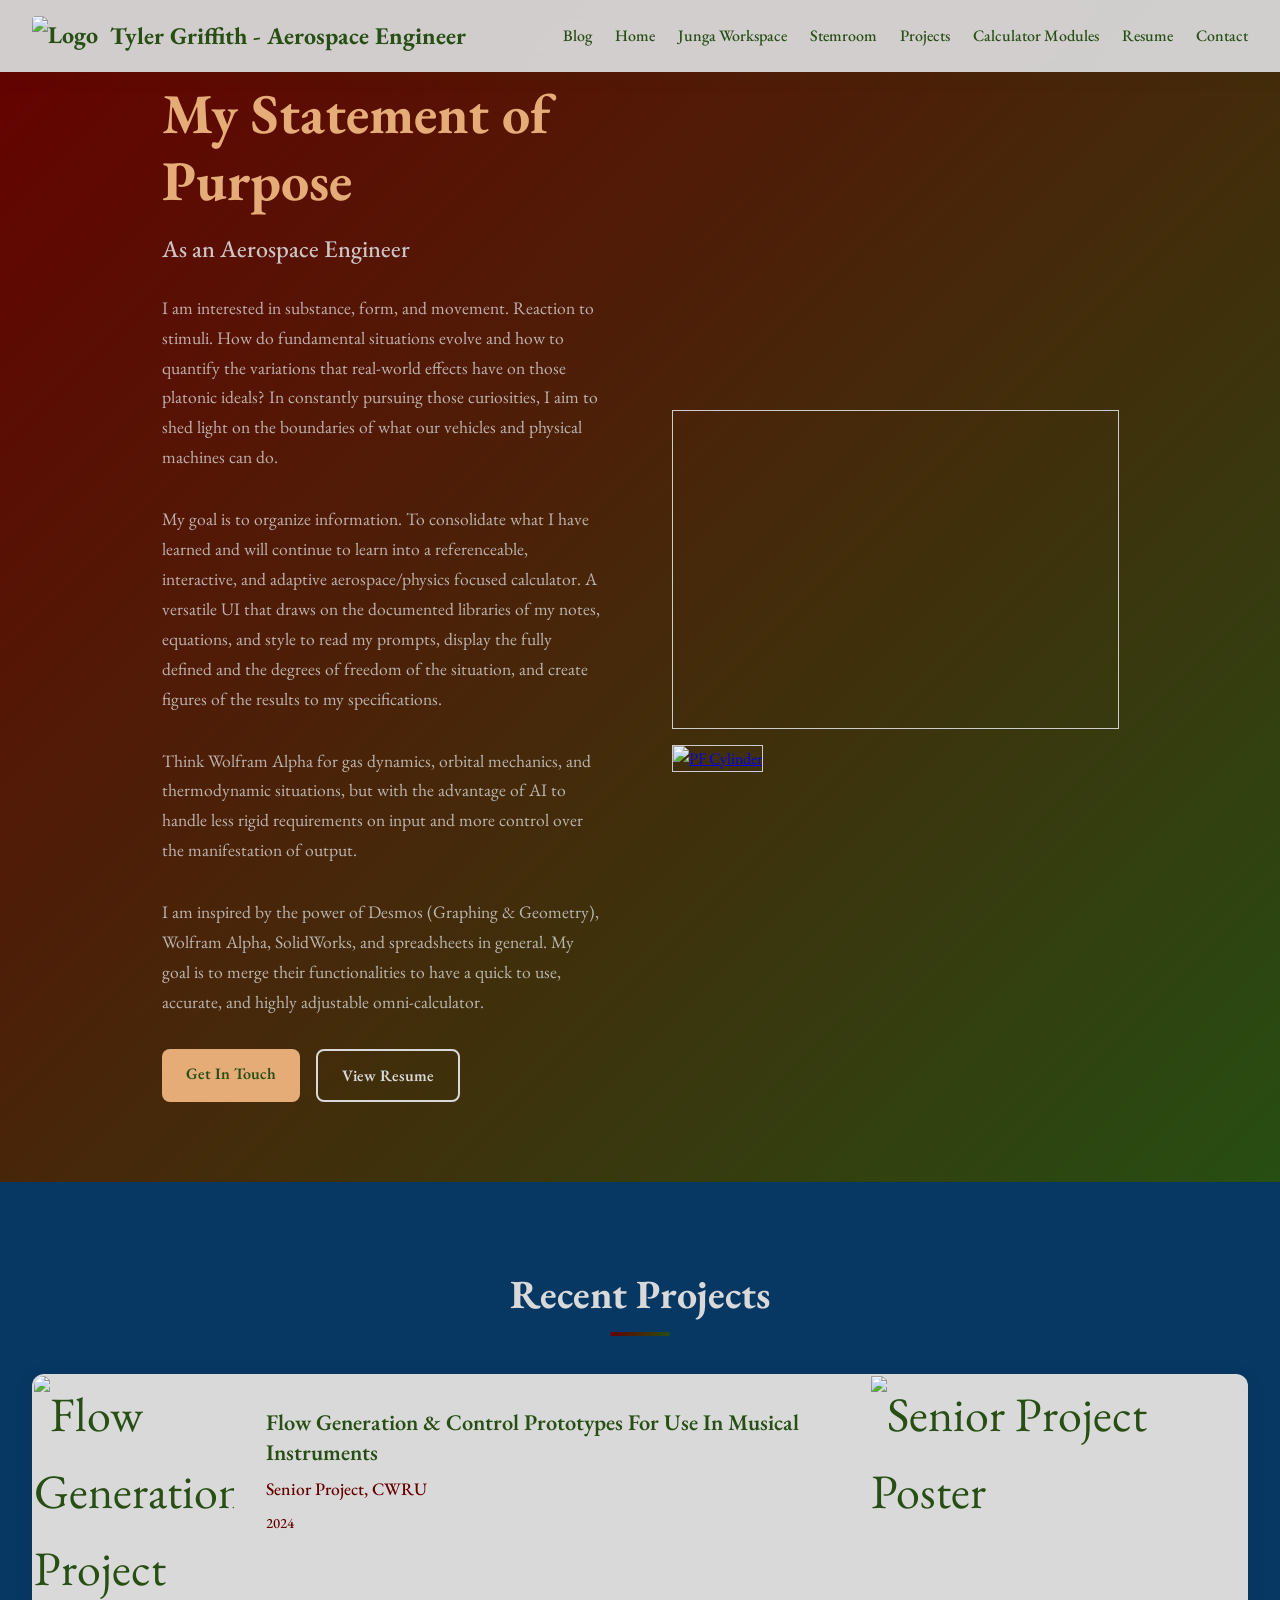
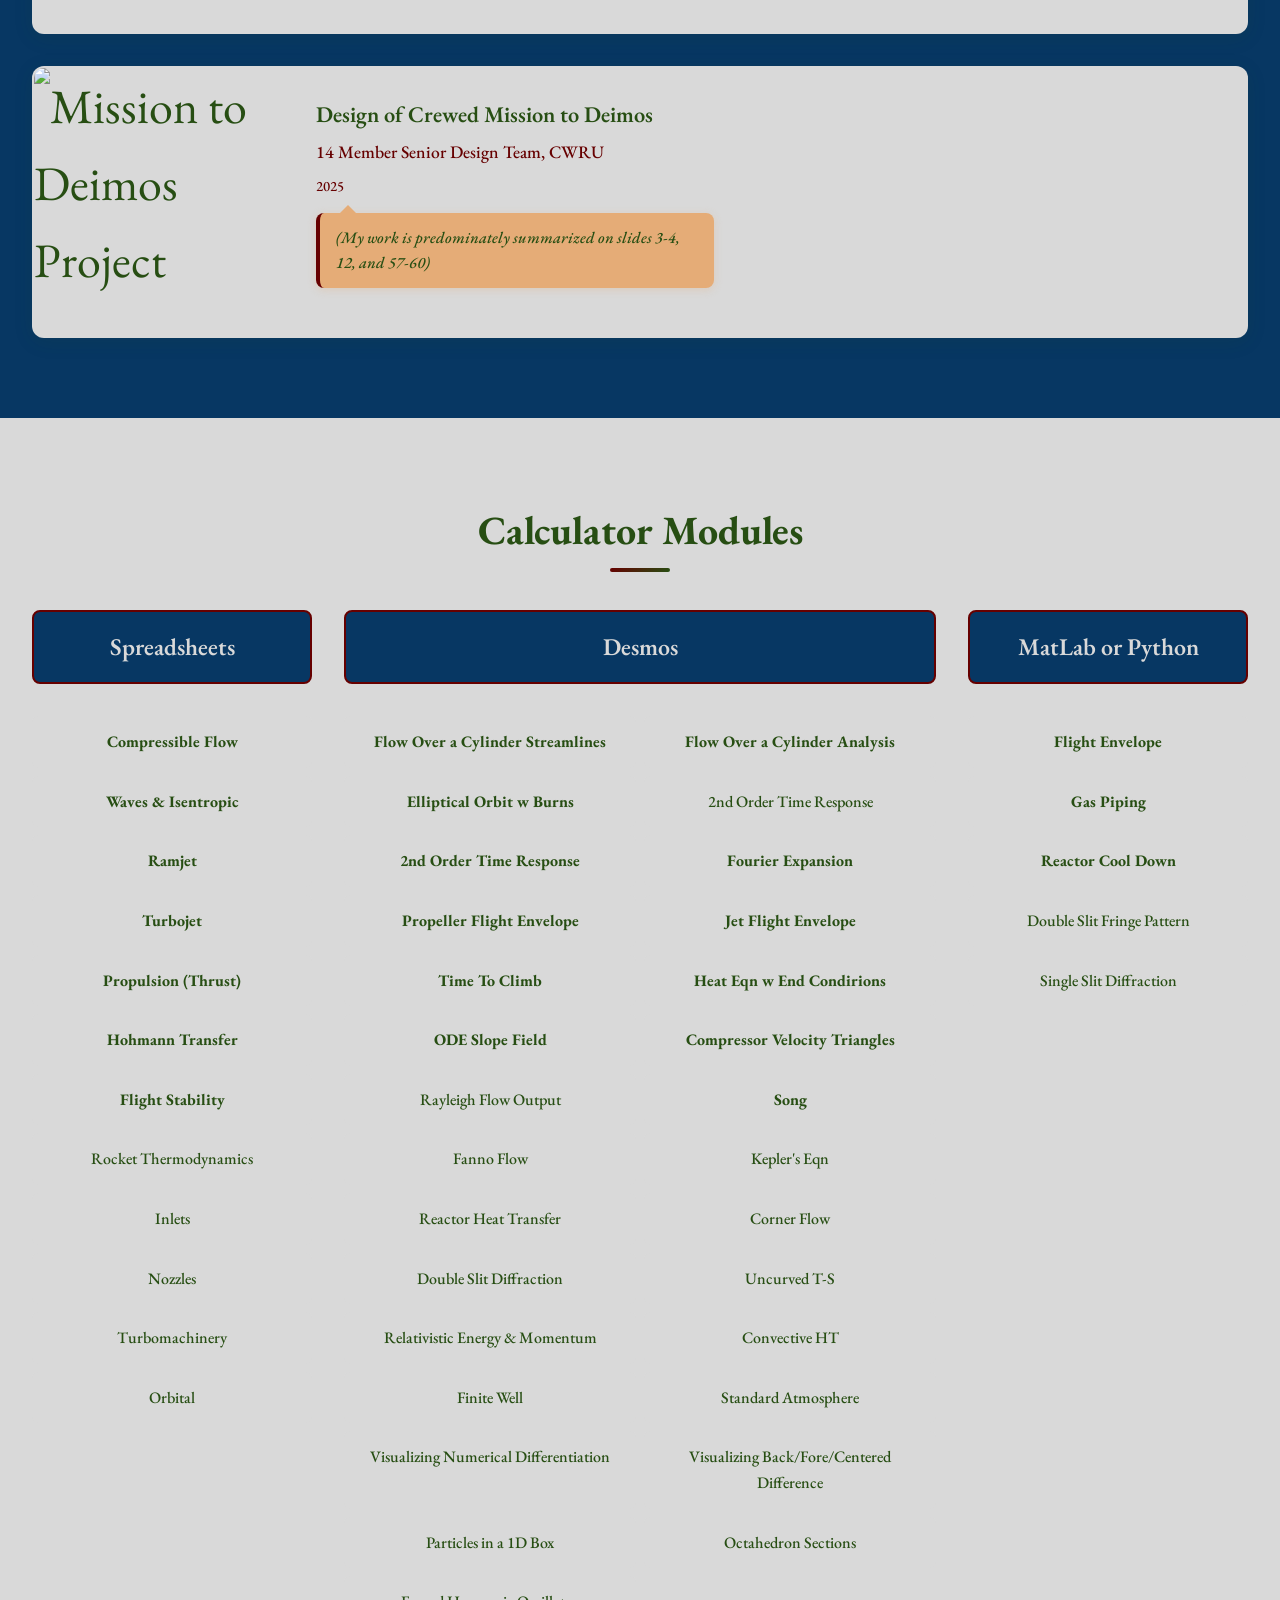
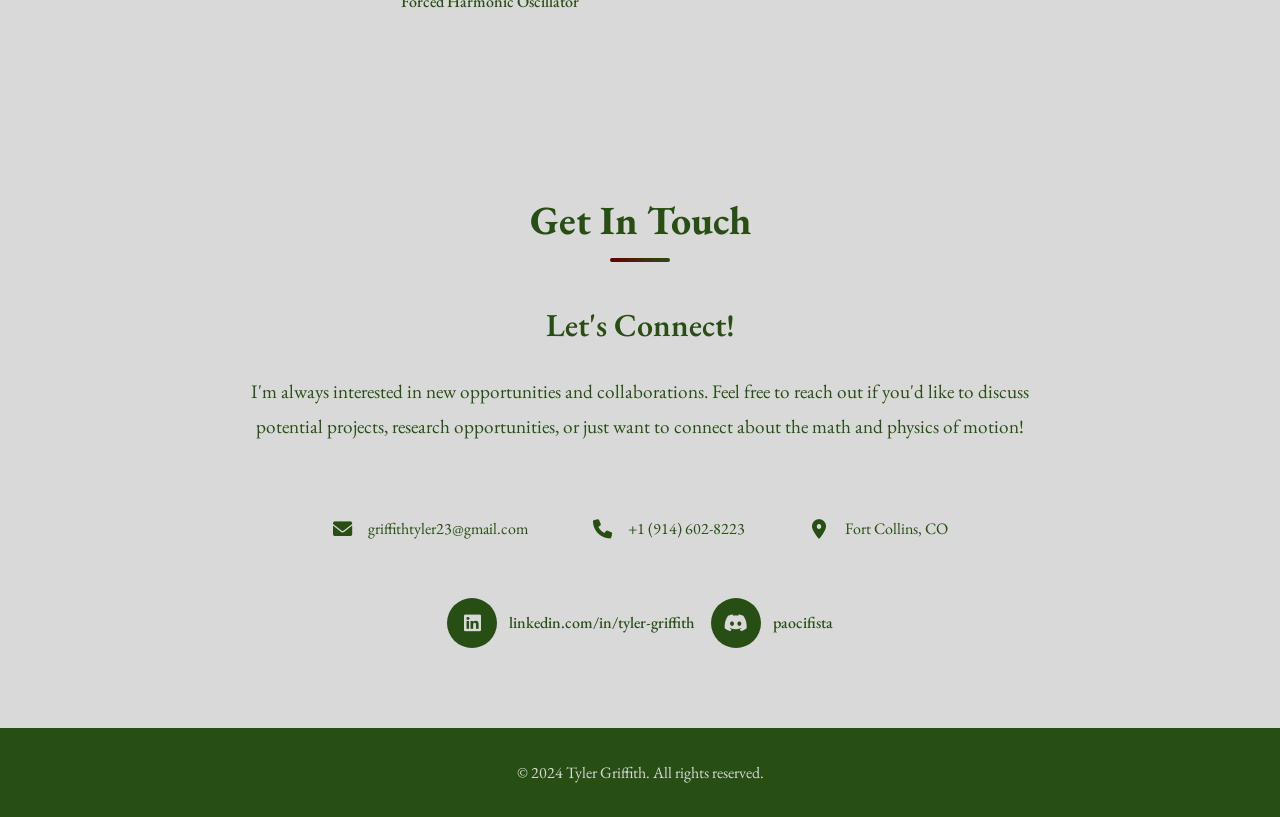
==== index.html @ 1fe7717b "Add Stemroom to portfolio navigation and publish its entry page" ====
<!DOCTYPE html>
<html lang="en">
<head>
    <meta charset="UTF-8">
    <meta name="viewport" content="width=device-width, initial-scale=1.0">
    <title>Tyler Griffith - Professional Portfolio</title>
    <link rel="stylesheet" href="styles.css">
    <link href="https://fonts.googleapis.com/css2?family=EB+Garamond:wght@300;400;500;600;700&display=swap" rel="stylesheet">
    <link rel="stylesheet" href="https://cdnjs.cloudflare.com/ajax/libs/font-awesome/6.0.0/css/all.min.css">
</head>
<body>
    <!-- Navigation -->
    <nav class="navbar">
        <div class="nav-container">
            <div class="nav-logo">
                <a href="#home">
                    <img src="Logo.png" alt="Logo" class="nav-logo-img">
                    <span class="nav-logo-text">Tyler Griffith - Aerospace Engineer</span>
                </a>
            </div>
            <ul class="nav-menu" id="site-menu">
                <li class="nav-item">
                    <a href="./blog/index.html" target="_blank" class="nav-link">Blog</a>
                </li>
                <li class="nav-item">
                    <a href="#home" class="nav-link">Home</a>
                </li>
                <li class="nav-item">
                    <a href="./JungaWorkspace/" target="_blank" class="nav-link">Junga Workspace</a>
                </li>
                <li class="nav-item">
                    <a href="./stemroom/" class="nav-link">Stemroom</a>
                </li>
                <li class="nav-item">
                    <a href="#experience" class="nav-link">Projects</a>
                </li>
                <li class="nav-item">
                    <a href="#modules" class="nav-link">Calculator Modules</a>
                </li>
                <li class="nav-item">
                    <a href="T_Griffith_Resume_CV_Fall_2025.pdf" target="_blank" class="nav-link">Resume</a>
                </li>
                <li class="nav-item">
                    <a href="#contact" class="nav-link">Contact</a>
                </li>
            </ul>
            <button class="hamburger" type="button" aria-label="Toggle navigation" aria-controls="site-menu" aria-expanded="false">
                <span class="bar"></span>
                <span class="bar"></span>
                <span class="bar"></span>
            </button>
        </div>
    </nav>

    <!-- Hero Section -->
    <section id="home" class="hero">
        <div class="hero-container">
            <div class="hero-content">
                <h1 class="hero-title"> <span class="highlight"> My Statement of Purpose</span></h1>
                <p class="hero-subtitle">As an Aerospace Engineer</p>
                <p class="hero-description">
                    I am interested in substance, form, and movement. Reaction to stimuli. How do fundamental situations evolve and how to quantify the variations that real-world effects have on those platonic ideals? In constantly pursuing those curiosities, I aim to shed light on the boundaries of what our vehicles and physical machines can do. 
                </p>
                <p class="hero-description">
                    My goal is to organize information. To consolidate what I have learned and will continue to learn into a referenceable, interactive, and adaptive aerospace/physics focused calculator. A versatile UI that draws on the documented libraries of my notes, equations, and style to read my prompts, display the fully defined and the degrees of freedom of the situation, and create figures of the results to my specifications.
                </p>
                <p class="hero-description">
                    Think Wolfram Alpha for gas dynamics, orbital mechanics, and thermodynamic situations, but with the advantage of AI to handle less rigid requirements on input and more control over the manifestation of output.
                </p>
                <p class="hero-description">
                    I am inspired by the power of Desmos (Graphing & Geometry), Wolfram Alpha, SolidWorks, and spreadsheets in general. My goal is to merge their functionalities to have a quick to use, accurate, and highly adjustable omni-calculator.
                </p>
                <div class="hero-buttons">
                    <a href="#contact" class="btn btn-primary">Get In Touch</a>
                    <a href="T_Griffith_Resume_CV_Fall_2025.pdf" target="_blank" class="btn btn-secondary">View Resume</a>
                </div>
            </div>
            <div class="hero-image">
                <div class="hero-images-stack">
                    <iframe class="hero-embed" src="https://www.desmos.com/calculator/8c33220826" title="Desmos: flow over a cylinder streamlines" frameborder="0"></iframe>
                    <a href="https://www.desmos.com/calculator/05c3fc042f" target="_blank">
                        <img src="PF Cylinder.png" alt="PF Cylinder" width="700" height="375" style="border: 1px solid #ccc" frameborder=0>
                    </a>
                </div>
            </div>
        </div>
    </section>


    

    <!-- Experience Section -->
    <section id="experience" class="experience">
        <div class="container">
            <h2 class="section-title">Recent Projects</h2>
            <div class="projects-grid">
                <a href="Senior Project Final Presentation Tyler Griffith.pdf" target="_blank" class="project-card">
                    <div class="project-image">
                        <img src="Senior Project.jpg" alt="Flow Generation Project" style="width: 100%; height: 100%; object-fit: contain;">
                    </div>
                    <div class="project-content">
                        <h3>Flow Generation & Control Prototypes For Use In Musical Instruments</h3>
                        <h4>Senior Project, CWRU</h4>
                        <p class="project-date">2024</p>
                    </div>
                    <div class="project-image-right">
                        <img src="Senior Project Poster.png" alt="Senior Project Poster" style="width: 100%; height: 100%; object-fit: contain;">
                    </div>
                </a>
                <a href="Team Alpha PDR.pdf" target="_blank" class="project-card">
                    <div class="project-image">
                        <img src="NTR Engine.png" alt="Mission to Deimos Project" style="width: 100%; height: 100%; object-fit: contain;">
                    </div>
                    <div class="project-content">
                        <h3>Design of Crewed Mission to Deimos</h3>
                        <h4>14 Member Senior Design Team, CWRU</h4>
                        <p class="project-date">2025</p>
                        <p class="project-note">(My work is predominately summarized on slides 3-4, 12, and 57-60)</p>
                    </div>
                    <div class="project-image-right">
                        <video autoplay muted loop playsinline style="width: 100%; height: 100%; object-fit: contain;">
                            <source src="MissionScene.mp4" type="video/mp4">
                            <img src="NTR Performance.png" alt="NTR Performance" style="width: 100%; height: 100%; object-fit: contain;">
                        </video>
                    </div>
                </a>
            </div>
        </div>
    </section>

<!-- calculator modules Section -->
<section id="modules" class="modules">
    <div class="container">
        <h2 class="section-title">Calculator Modules</h2>
        <div class="modules-grid">
            <div class="module-category">
                <h3>Spreadsheets</h3>
                <div class="module-list">
                    <a href="https://docs.google.com/spreadsheets/d/1kFhC6nxFv_b8ixaudWOVVjCKWCE8ifmWcmQ96gZkeH8/edit?gid=793155303#gid=793155303" target="_blank" class="module-link"><b>Compressible Flow</b></a>
                    <a href="https://docs.google.com/spreadsheets/d/1kFhC6nxFv_b8ixaudWOVVjCKWCE8ifmWcmQ96gZkeH8/edit?gid=0#gid=0" target="_blank" class="module-link"><b>Waves & Isentropic</b></a>
                    <a href="https://docs.google.com/spreadsheets/d/1kFhC6nxFv_b8ixaudWOVVjCKWCE8ifmWcmQ96gZkeH8/edit?gid=503123347#gid=503123347" target="_blank" class="module-link"><b>Ramjet</b></a>
                    <a href="https://docs.google.com/spreadsheets/d/1kFhC6nxFv_b8ixaudWOVVjCKWCE8ifmWcmQ96gZkeH8/edit?gid=1079069620#gid=1079069620" target="_blank" class="module-link"><b>Turbojet</b></a>
                    <a href="https://docs.google.com/spreadsheets/d/1kFhC6nxFv_b8ixaudWOVVjCKWCE8ifmWcmQ96gZkeH8/edit?gid=1146595530#gid=1146595530" target="_blank" class="module-link"><b>Propulsion (Thrust)</b></a>
                    <a href="https://docs.google.com/spreadsheets/d/1YmKCEZLJLAxavqUUyEGpI2I-hh6KhFgJFtxrm9_aXJc/edit?gid=541043475#gid=541043475" target="_blank" class="module-link"><b>Hohmann Transfer</b></a>
                    <a href="https://docs.google.com/spreadsheets/d/1Bj5aItCUaRNbrN8L-TkgeaRthc5WIYCnWCENdmsCYXI/edit?gid=1545224241#gid=1545224241" target="_blank" class="module-link"><b>Flight Stability</b></a>

                    <a href="https://docs.google.com/spreadsheets/d/1ZCL2EBlXwmfW4wwZJrXVlPMBgstjOOVwJmh2B7LHWQo/edit?gid=1322973198#gid=1322973198" target="_blank" class="module-link">Rocket Thermodynamics</a>
                    <a href="https://docs.google.com/spreadsheets/d/1kFhC6nxFv_b8ixaudWOVVjCKWCE8ifmWcmQ96gZkeH8/edit?gid=883781237#gid=883781237" target="_blank" class="module-link">Inlets</a>
                    <a href="https://docs.google.com/spreadsheets/d/1kFhC6nxFv_b8ixaudWOVVjCKWCE8ifmWcmQ96gZkeH8/edit?gid=561241027#gid=561241027" target="_blank" class="module-link">Nozzles</a>
                    <a href="#" class="module-link">Turbomachinery</a>
                    <a href="https://docs.google.com/spreadsheets/d/1dXGgKRndqlmJfJFlU6TlaSMaYjimFNrqkSrW9hNsdL0/edit?gid=303727508#gid=303727508" target="_blank" class="module-link">Orbital</a>
                </div>
            </div>
            <div class="module-category desmos-category">
                <h3>Desmos</h3>
                <div class="module-list">
                    <a href="https://www.desmos.com/calculator/8c33220826" target="_blank" class="module-link"><b>Flow Over a Cylinder Streamlines</b></a>
                    <a href="https://www.desmos.com/calculator/05c3fc042f" target="_blank" class="module-link"><b>Flow Over a Cylinder Analysis</b></a>
                    <a href="https://www.desmos.com/calculator/915c477bc8" target="_blank" class="module-link"><b>Elliptical Orbit w Burns</b></a>                    <a href="https://www.desmos.com/calculator/b26c02bef1" target="_blank" class="module-link">2nd Order Time Response</a>
                    <a href="https://www.desmos.com/calculator/b26c02bef1" target="_blank" class="module-link"><b>2nd Order Time Response</b></a>
                    <a href="https://www.desmos.com/calculator/3eea0e8acd" target="_blank" class="module-link"><b>Fourier Expansion</b></a>
                    <a href="https://www.desmos.com/calculator/c116e7f28b" target="_blank" class="module-link"><b>Propeller Flight Envelope</b></a>
                    <a href="https://www.desmos.com/calculator/2a57d4172a" target="_blank" class="module-link"><b>Jet Flight Envelope</b></a>
                    <a href="https://www.desmos.com/calculator/2a57d4172a" target="_blank" class="module-link"><b>Time To Climb</b></a>
                    <a href="https://www.desmos.com/calculator/9834d9a424" target="_blank" class="module-link"><b>Heat Eqn w End Condirions</b></a>
                    <a href="https://www.desmos.com/calculator/9834d9a424" target="_blank" class="module-link"><b>ODE Slope Field</b></a>
                    <a href="https://www.desmos.com/geometry/db01d873f7" target="_blank" class="module-link"><b>Compressor Velocity Triangles</b></a>

                    <a href="https://www.desmos.com/calculator/b0455dd562" target="_blank" class="module-link">Rayleigh Flow Output</a>
                    <a href="https://www.desmos.com/calculator/bf2a7fb005" target="_blank" class="module-link"><b>Song</b></a>

                    <a href="https://www.desmos.com/calculator/d0f3c2ab67" target="_blank" class="module-link">Fanno Flow</a>
                    <a href="https://www.desmos.com/calculator/4ca5833b08" target="_blank" class="module-link">Kepler's Eqn</a>
                    <a href="https://www.desmos.com/calculator/3d784d35b2" target="_blank" class="module-link">Reactor Heat Transfer</a>
                    <a href="https://www.desmos.com/calculator/745b08c5e5" target="_blank" class="module-link">Corner Flow</a>
                    <a href="https://www.desmos.com/calculator/b79fcb99ef" target="_blank" class="module-link">Double Slit Diffraction</a>
                    <a href="https://www.desmos.com/calculator/55e48f81e7" target="_blank" class="module-link">Uncurved T-S</a>
                    <a href="https://www.desmos.com/calculator/9834d9a424" target="_blank" class="module-link">Relativistic Energy & Momentum</a>
                    <a href="#" class="module-link">Convective HT</a>
                    <a href="https://www.desmos.com/calculator/ac93b80535" target="_blank" class="module-link">Finite Well</a>
                    <a href="https://www.desmos.com/calculator/c9d3b7adf9" target="_blank" class="module-link">Standard Atmosphere</a>
                    <a href="https://www.desmos.com/calculator/b41d1c6cdb" target="_blank" class="module-link">Visualizing Numerical Differentiation</a>
                    <a href="https://www.desmos.com/calculator/59a0680b56" target="_blank" class="module-link">Visualizing Back/Fore/Centered Difference</a>
                    <a href="https://www.desmos.com/calculator/5fff285970" target="_blank" class="module-link">Particles in a 1D Box</a>
                    <a href="https://www.desmos.com/calculator/08d9fe442d" target="_blank" class="module-link">Octahedron Sections</a>
                    <a href="https://www.desmos.com/calculator/eb8c177690" target="_blank" class="module-link">Forced Harmonic Oscillator</a>
                </div>
            </div>
            <div class="module-category">
                <h3>MatLab or Python</h3>
                <div class="module-list">
                    <a href="#" class="module-link"><b>Flight Envelope</b></a>
                    <a href="#" class="module-link"><b>Gas Piping</b></a>
                    <a href="#" class="module-link"><b>Reactor Cool Down</b></a>
                    <a href="#" class="module-link">Double Slit Fringe Pattern</a>
                    <a href="#" class="module-link">Single Slit Diffraction</a>
                </div>
            </div>
        </div>
    </div>
</section>

    <!-- Contact Section -->
    <section id="contact" class="contact">
        <div class="container">
            <h2 class="section-title">Get In Touch</h2>
            <div class="contact-content">
                <div class="contact-info-left">
                    <h3>Let's Connect!</h3>
                    <p>
                        I'm always interested in new opportunities and collaborations. 
                        Feel free to reach out if you'd like to discuss potential projects, research opportunities, 
                        or just want to connect about the math and physics of motion!
                    </p>
                </div>
            </div>
            <div class="contact-details-section">
                <div class="contact-details">
                    <div class="contact-item">
                        <i class="fas fa-envelope"></i>
                        <span>griffithtyler23@gmail.com</span>
                    </div>
                    <div class="contact-item">
                        <i class="fas fa-phone"></i>
                        <span>+1 (914) 602-8223</span>
                    </div>
                    <div class="contact-item location-item">
                        <i class="fas fa-map-marker-alt"></i>
                        <span>Fort Collins, CO</span>
                    </div>
                </div>
                <div class="social-links">
                    <a href="https://linkedin.com/in/tyler-griffith" target="_blank" class="social-link">
                        <div class="social-icon"><i class="fab fa-linkedin"></i></div>
                        <span class="social-text">linkedin.com/in/tyler-griffith</span>
                    </a>
                    <a href="#" class="social-link">
                        <div class="social-icon"><i class="fab fa-discord"></i></div>
                        <span class="social-text">paocifista</span>
                    </a>
                </div>
            </div>
        </div>
    </section>

    <!-- Footer -->
    <footer class="footer">
        <div class="container">
            <p>&copy; 2024 Tyler Griffith. All rights reserved.</p>
        </div>
    </footer>

    <script>
        // Mobile menu toggle
        const hamburger = document.querySelector(".hamburger");
        const navMenu = document.querySelector(".nav-menu");

        hamburger.addEventListener("click", () => {
            hamburger.classList.toggle("active");
            navMenu.classList.toggle("active");
            hamburger.setAttribute("aria-expanded", String(navMenu.classList.contains("active")));
        });

        // Close mobile menu when clicking on a link
        document.querySelectorAll(".nav-link").forEach(n => n.addEventListener("click", () => {
            hamburger.classList.remove("active");
            navMenu.classList.remove("active");
            hamburger.setAttribute("aria-expanded", "false");
        }));

        // Developer mode: only ever loaded on demand, never for visitors.
        if (new URLSearchParams(location.search).has('edit')) {
            const css = document.createElement('link');
            css.rel = 'stylesheet';
            css.href = 'editor.css';
            document.head.appendChild(css);
            const js = document.createElement('script');
            js.src = 'editor.js';
            document.body.appendChild(js);
        }

        // Smooth scrolling for navigation links
        document.querySelectorAll('a[href^="#"]').forEach(anchor => {
            anchor.addEventListener('click', function (e) {
                e.preventDefault();
                document.querySelector(this.getAttribute('href')).scrollIntoView({
                    behavior: 'smooth'
                });
            });
        });
    </script>
</body>
</html>
---- styles.css ----
/* Reset and Base Styles */
:root {
    /* How wide the page furniture may get. Prose is capped separately by
       --measure, because a readable line length is a much smaller number
       than a comfortable layout width. */
    --page-max: 1600px;
    /* One multiplier behind every spacing decision, so the whole page's
       rhythm can be tuned from a single control. 1 is the authored design.
       Type sizes, the card media heights and --nav-clearance deliberately
       stay out of it: the first two are not rhythm, and the third is a
       measured guarantee that anchored headings clear the navbar. */
    --space-scale: 1;
    /* Card media height, and the per-box multiplier dev mode writes against
       it. Scaling keeps the clamp responsive; a dragged pixel height would
       not be. */
    --card-media-h: clamp(180px, 20vw, 300px);
    --gutter: calc(clamp(1rem, 3vw, 2rem) * var(--space-scale));
    /* 55ch renders ~67 characters in EB Garamond, since 1ch is the width of
       "0" and real text averages narrower. Measured, not assumed. */
    --measure: 55ch;
    /* The fixed navbar runs 60px tall on a phone but 104px between roughly
       800 and 1050px, where the menu wraps to a second line. Anything
       scrolled to by an anchor has to clear the tallest case it can meet. */
    --nav-clearance: clamp(80px, 12vw, 110px);
}

* {
    margin: 0;
    padding: 0;
    box-sizing: border-box;
}

html {
    scroll-behavior: smooth;
}

body {
    font-family: 'EB Garamond', serif;
    line-height: 1.6;
    color: #274e13;
    background-color: #d9d9d9;
}

/* Media can never be wider than what contains it. Deliberately an element
   selector: any class or inline rule that sets an explicit size still wins. */
img,
video,
iframe {
    max-width: 100%;
    height: auto;
}

.container {
    max-width: var(--page-max);
    margin: 0 auto;
    padding: 0 var(--gutter);
}

/* Navigation */
.navbar {
    position: fixed;
    top: 0;
    width: 100%;
    background: rgba(217, 217, 217, 0.95);
    backdrop-filter: blur(10px);
    z-index: 1000;
    padding: 1rem 0;
    box-shadow: 0 2px 20px rgba(39, 78, 19, 0.1);
}

.nav-container {
    max-width: var(--page-max);
    margin: 0 auto;
    padding: 0 var(--gutter);
    display: flex;
    justify-content: space-between;
    align-items: center;
}

.nav-logo {
    min-width: 0;
}

.nav-logo a {
    font-size: clamp(0.95rem, 2.2vw, 1.5rem);
    font-weight: 700;
    color: #274e13;
    text-decoration: none;
    transition: color 0.3s ease;
    display: flex;
    align-items: center;
    gap: 0.75rem;
}

.nav-logo-img {
    height: clamp(28px, 5vw, 40px);
    width: auto;
    border-radius: 4px;
}

.nav-logo a:hover {
    color: #660000;
}

.nav-menu {
    display: flex;
    list-style: none;
    gap: clamp(0.75rem, 1.8vw, 2rem);
}

.nav-link {
    color: #274e13;
    text-decoration: none;
    font-weight: 500;
    transition: color 0.3s ease;
    position: relative;
}

.nav-link:hover {
    color: #660000;
}

.nav-link::after {
    content: '';
    position: absolute;
    width: 0;
    height: 2px;
    bottom: -5px;
    left: 0;
    background-color: #660000;
    transition: width 0.3s ease;
}

.nav-link:hover::after {
    width: 100%;
}

.hamburger {
    border: 0;
    background: transparent;
    padding: 10px;
    display: none;
    flex-direction: column;
    cursor: pointer;
}

.bar {
    width: 25px;
    height: 3px;
    background-color: #274e13;
    margin: 3px 0;
    transition: 0.3s;
}

/* Hero Section */
.hero {
    min-height: 100vh;
    min-height: 100svh;
    display: flex;
    align-items: center;
    background: linear-gradient(135deg, #660000 0%, #274e13 100%);
    color: #d9d9d9;
    padding-top: 80px;
}

.hero-container {
    max-width: var(--page-max);
    margin: 0 auto;
    padding: 0 var(--gutter);
    display: flex;
    flex-wrap: wrap;
    gap: calc(clamp(2rem, 5vw, 4rem) * var(--space-scale));
    align-items: center;
}

.hero-content,
.hero-image {
    flex: 1 1 21rem;
    min-width: 0;
}

.hero-title {
    font-size: clamp(2rem, 5.5vw, 3.5rem);
    font-weight: 700;
    margin-bottom: 1rem;
    line-height: 1.2;
}

.highlight {
    color: #e5ac77;
}

.hero-subtitle {
    font-size: clamp(1.2rem, 2.2vw, 1.5rem);
    font-weight: 500;
    margin-bottom: 1.5rem;
    opacity: 0.9;
}

.hero-description {
    max-width: var(--measure);
    font-size: 1.1rem;
    margin-bottom: 2rem;
    opacity: 0.8;
    line-height: 1.7;
}

.hero-buttons {
    display: flex;
    gap: 1rem;
    flex-wrap: wrap;
}

.btn {
    padding: 12px 24px;
    border-radius: 8px;
    text-decoration: none;
    font-weight: 600;
    transition: all 0.3s ease;
    display: inline-block;
    border: none;
    cursor: pointer;
    font-size: 1rem;
}

.btn-primary {
    background: #e5ac77;
    color: #274e13;
}

.btn-primary:hover {
    background: #d9d9d9;
    transform: translateY(-2px);
    box-shadow: 0 10px 25px rgba(229, 172, 119, 0.3);
}

.btn-secondary {
    background: transparent;
    color: #d9d9d9;
    border: 2px solid #d9d9d9;
}

.btn-secondary:hover {
    background: #d9d9d9;
    color: #274e13;
    transform: translateY(-2px);
}

.hero-image {
    display: flex;
    justify-content: center;
    align-items: center;
    width: 100%;
    min-width: 0;
    max-width: none;
}

.hero-images-stack {
    display: flex;
    flex-direction: column;
    gap: 1rem;
    width: 100%;
    min-width: 0;
}

.hero-images-stack img {
    width: 100%;
}

.hero-embed {
    width: 100%;
    aspect-ratio: 7 / 5;
    border: 1px solid #ccc;
}

/* Section Styles */
section {
    padding: calc(clamp(3rem, 8vw, 5rem) * var(--space-scale)) 0;
    scroll-margin-top: var(--nav-clearance);
}

.section-title {
    text-align: center;
    font-size: clamp(1.8rem, 4vw, 2.5rem);
    font-weight: 700;
    margin-bottom: calc(clamp(1.5rem, 4vw, 3rem) * var(--space-scale));
    color: #274e13;
    position: relative;
}

.section-title::after {
    content: '';
    position: absolute;
    bottom: -10px;
    left: 50%;
    transform: translateX(-50%);
    width: 60px;
    height: 4px;
    background: linear-gradient(135deg, #660000 0%, #274e13 100%);
    border-radius: 2px;
}

/* Modules Section */
.modules-grid {
    display: grid;
    grid-template-columns: repeat(auto-fit, minmax(min(100%, 14rem), 1fr));
    gap: calc(clamp(1.25rem, 3vw, 2rem) * var(--space-scale));
    margin: 0 auto;
}

@media (min-width: 1040px) {
    .desmos-category {
        grid-column: 2 / span 2;
    }
}

.desmos-category .module-list {
    display: grid;
    grid-template-columns: repeat(auto-fit, minmax(min(100%, 200px), 1fr));
    gap: 0.5rem;
}

.module-category {
    min-width: 0;
}

.module-category h3 {
    font-size: 1.5rem;
    font-weight: 600;
    margin-bottom: 2rem;
    color: #274e13;
    text-align: center;
    padding: 1rem;
    background: #073763;
    color: #d9d9d9;
    border-radius: 8px;
    border: 2px solid #660000;
}

.module-list {
    display: flex;
    flex-direction: column;
    gap: 0.5rem;
}

.module-link {
    color: #274e13;
    text-decoration: none;
    font-weight: 500;
    padding: 0.75rem;
    background: #d9d9d9;
    border-radius: 6px;
    transition: all 0.3s ease;
    border: 1px solid transparent;
    text-align: center;
}

.module-link:hover {
    background: #e5ac77;
    color: #274e13;
    transform: translateY(-1px);
    box-shadow: 0 2px 8px rgba(229, 172, 119, 0.3);
    border-color: #660000;
}

/* Experience Section */
.experience {
    background: #073763;
    color: #d9d9d9;
}

.experience .section-title {
    color: #d9d9d9;
}

.projects-grid {
    display: flex;
    flex-direction: column;
    gap: calc(clamp(1.25rem, 3vw, 2rem) * var(--space-scale));
    margin: 0 auto;
}

.project-card {
    display: flex;
    background: #d9d9d9;
    border-radius: 12px;
    overflow: hidden;
    text-decoration: none;
    color: #274e13;
    transition: all 0.3s ease;
    box-shadow: 0 4px 20px rgba(39, 78, 19, 0.1);
    border: 2px solid transparent;
}

.project-card:hover {
    transform: translateY(-5px);
    box-shadow: 0 8px 30px rgba(39, 78, 19, 0.2);
    border-color: #e5ac77;
}

.project-image {
    flex: 0 3 200px;
    min-width: 0;
    height: calc(var(--card-media-h) * var(--media-scale, 1));
    background: transparent;
    display: flex;
    align-items: center;
    justify-content: center;
    font-size: 3rem;
    color: #274e13;
}

.project-image-right {
    flex: 0 3 375px;
    min-width: 0;
    height: calc(var(--card-media-h) * var(--media-scale, 1));
    background: transparent;
    display: flex;
    align-items: center;
    justify-content: center;
    font-size: 3rem;
    color: #274e13;
}

/* The Deimos card's media is deliberately larger. Expressed as a basis so
   it is a starting preference, not a floor that crushes the text.

   Scoped to the side-by-side layout on purpose: once the card stacks, the
   flex main axis is vertical and a basis means HEIGHT, so at (0,3,0) these
   outranked the mobile reset and made the video box 500px tall on a phone. */
@media (min-width: 769px) {
    .project-card:nth-child(2) .project-image {
        flex-basis: 250px;
    }

    .project-card:nth-child(2) .project-image-right {
        flex-basis: 500px;
    }
}

.project-content {
    padding: calc(clamp(1rem, 3vw, 2rem) * var(--space-scale));
    flex: 1 0 22rem;
    min-width: 0;
    display: flex;
    flex-direction: column;
    justify-content: flex-start;
}

.project-content h3 {
    font-size: 1.4rem;
    font-weight: 600;
    color: #274e13;
    margin-bottom: 0.5rem;
    line-height: 1.3;
}

.project-content h4 {
    font-size: 1.1rem;
    color: #660000;
    margin-bottom: 0.5rem;
    font-weight: 500;
}

.project-date {
    font-size: 0.9rem;
    color: #660000;
    margin-bottom: 1rem;
    font-weight: 500;
}

.project-note {
    font-size: 1rem;
    color: #274e13;
    font-style: italic;
    margin-bottom: 1rem;
    font-weight: 500;
    background: #e5ac77;
    padding: 0.75rem 1rem;
    border-radius: 8px;
    border-left: 4px solid #660000;
    box-shadow: 0 2px 8px rgba(229, 172, 119, 0.3);
    position: relative;
}

.project-note::before {
    content: '';
    position: absolute;
    top: -8px;
    left: 20px;
    width: 0;
    height: 0;
    border-left: 8px solid transparent;
    border-right: 8px solid transparent;
    border-bottom: 8px solid #e5ac77;
}

/* Contact Section */
.contact-content {
    max-width: 800px;
    margin: 0 auto 3rem auto;
    text-align: center;
}

.contact-info-left {
    text-align: center;
}

.contact-info-left h3 {
    font-size: 2rem;
    font-weight: 600;
    margin-bottom: 1.5rem;
    color: #274e13;
}

.contact-info-left p {
    font-size: 1.2rem;
    color: #274e13;
    margin-bottom: 2rem;
    line-height: 1.8;
}

.contact-details-section {
    width: 100%;
    max-width: 800px;
    margin: 0 auto;
    text-align: center;
}

.contact-details {
    margin-bottom: 2rem;
    display: flex;
    justify-content: center;
    gap: 1rem;
    flex-wrap: wrap;
}

.contact-item {
    display: flex;
    align-items: center;
    gap: 1rem;
    padding: 1.5rem;
    background: #d9d9d9;
    border-radius: 8px;
    transition: background 0.3s ease;
    justify-content: center;
    min-width: fit-content;
}

.contact-item:hover {
    background: #e5ac77;
}

.contact-item i {
    color: #274e13;
    font-size: 1.2rem;
    width: 20px;
}

.location-item {
    justify-content: center;
    text-align: center;
}

.social-links {
    display: flex;
    gap: 1rem;
    justify-content: center;
    margin-top: 2rem;
    flex-wrap: wrap;
    align-items: center;
}

.social-link {
    display: flex;
    align-items: center;
    gap: 0.75rem;
    text-decoration: none;
    transition: all 0.3s ease;
    font-size: 1rem;
    min-width: fit-content;
}

.social-link:hover {
    transform: translateY(-3px);
}

.social-icon {
    display: flex;
    align-items: center;
    justify-content: center;
    width: 50px;
    height: 50px;
    background: #274e13;
    color: #d9d9d9;
    border-radius: 50%;
    transition: all 0.3s ease;
    font-size: 1.2rem;
}

.social-link:hover .social-icon {
    background: #660000;
    box-shadow: 0 10px 25px rgba(39, 78, 19, 0.3);
}

.social-text {
    font-size: 1rem;
    font-weight: 500;
    color: #274e13;
}

/* Footer */
.footer {
    background: #274e13;
    color: #d9d9d9;
    text-align: center;
    padding: 2rem 0;
}

/* Responsive Design */
/* Keep the expanded project navigation reachable before desktop links crowd. */
@media (max-width: 1150px) {
    .hamburger { display: flex; }
    .nav-menu {
        position: fixed;
        left: -100%;
        top: 70px;
        flex-direction: column;
        background-color: #d9d9d9;
        width: 100%;
        text-align: center;
        transition: 0.3s;
        box-shadow: 0 10px 27px rgba(39, 78, 19, 0.05);
        padding: 1.25rem 0;
        max-height: calc(100dvh - 70px);
        overflow-y: auto;
    }
    .nav-menu.active { left: 0; }
    .hamburger.active .bar:nth-child(2) { opacity: 0; }
    .hamburger.active .bar:nth-child(1) { transform: translateY(8px) rotate(45deg); }
    .hamburger.active .bar:nth-child(3) { transform: translateY(-8px) rotate(-45deg); }
}
@media (max-width: 768px) {
    .hamburger {
        display: flex;
    }

    .nav-menu {
        position: fixed;
        left: -100%;
        top: 70px;
        flex-direction: column;
        background-color: #d9d9d9;
        width: 100%;
        text-align: center;
        transition: 0.3s;
        box-shadow: 0 10px 27px rgba(39, 78, 19, 0.05);
        padding: 2rem 0;
    }

    .nav-menu.active {
        left: 0;
    }

    .hamburger.active .bar:nth-child(2) {
        opacity: 0;
    }

    .hamburger.active .bar:nth-child(1) {
        transform: translateY(8px) rotate(45deg);
    }

    .hamburger.active .bar:nth-child(3) {
        transform: translateY(-8px) rotate(-45deg);
    }

    .hero-container {
        text-align: center;
    }

    .hero-images-stack {
        width: 100%;
        min-width: 0;
        gap: 0.75rem;
        margin-left: 0;
    }

    .project-card {
        flex-direction: column;
    }

    .project-image,
    .project-image-right {
        flex: 0 0 auto;
        width: 100%;
        height: 200px;
    }

    .project-content {
        flex: 0 0 auto;
    }

    .contact-content {
        max-width: 100%;
        padding: 0 1rem;
        margin-bottom: 2rem;
    }

    .contact-info-left {
        text-align: center;
        padding-right: 0;
    }

    .contact-details-section {
        max-width: 100%;
        padding: 0 1rem;
    }

    .contact-details {
        gap: 0.5rem;
    }

    .contact-item {
        padding: 1rem;
        font-size: 0.9rem;
        justify-content: center;
    }
}

@media (max-width: 480px) {
    .hero-buttons {
        flex-direction: column;
        align-items: center;
    }

    .btn {
        width: 100%;
        max-width: 250px;
        text-align: center;
    }}

/* Animations */
@keyframes fadeInUp {
    from {
        opacity: 0;
        transform: translateY(30px);
    }
    to {
        opacity: 1;
        transform: translateY(0);
    }
}

.hero-content,
.contact-content {
    animation: fadeInUp 0.8s ease-out;
}

/* Smooth transitions for interactive elements */
.nav-link,
.btn,
.social-link,
.contact-item {
    transition: all 0.3s ease;
}

/* Focus states for accessibility */
.btn:focus,
.nav-link:focus,
.social-link:focus {
    outline: 2px solid #274e13;
    outline-offset: 2px;
}
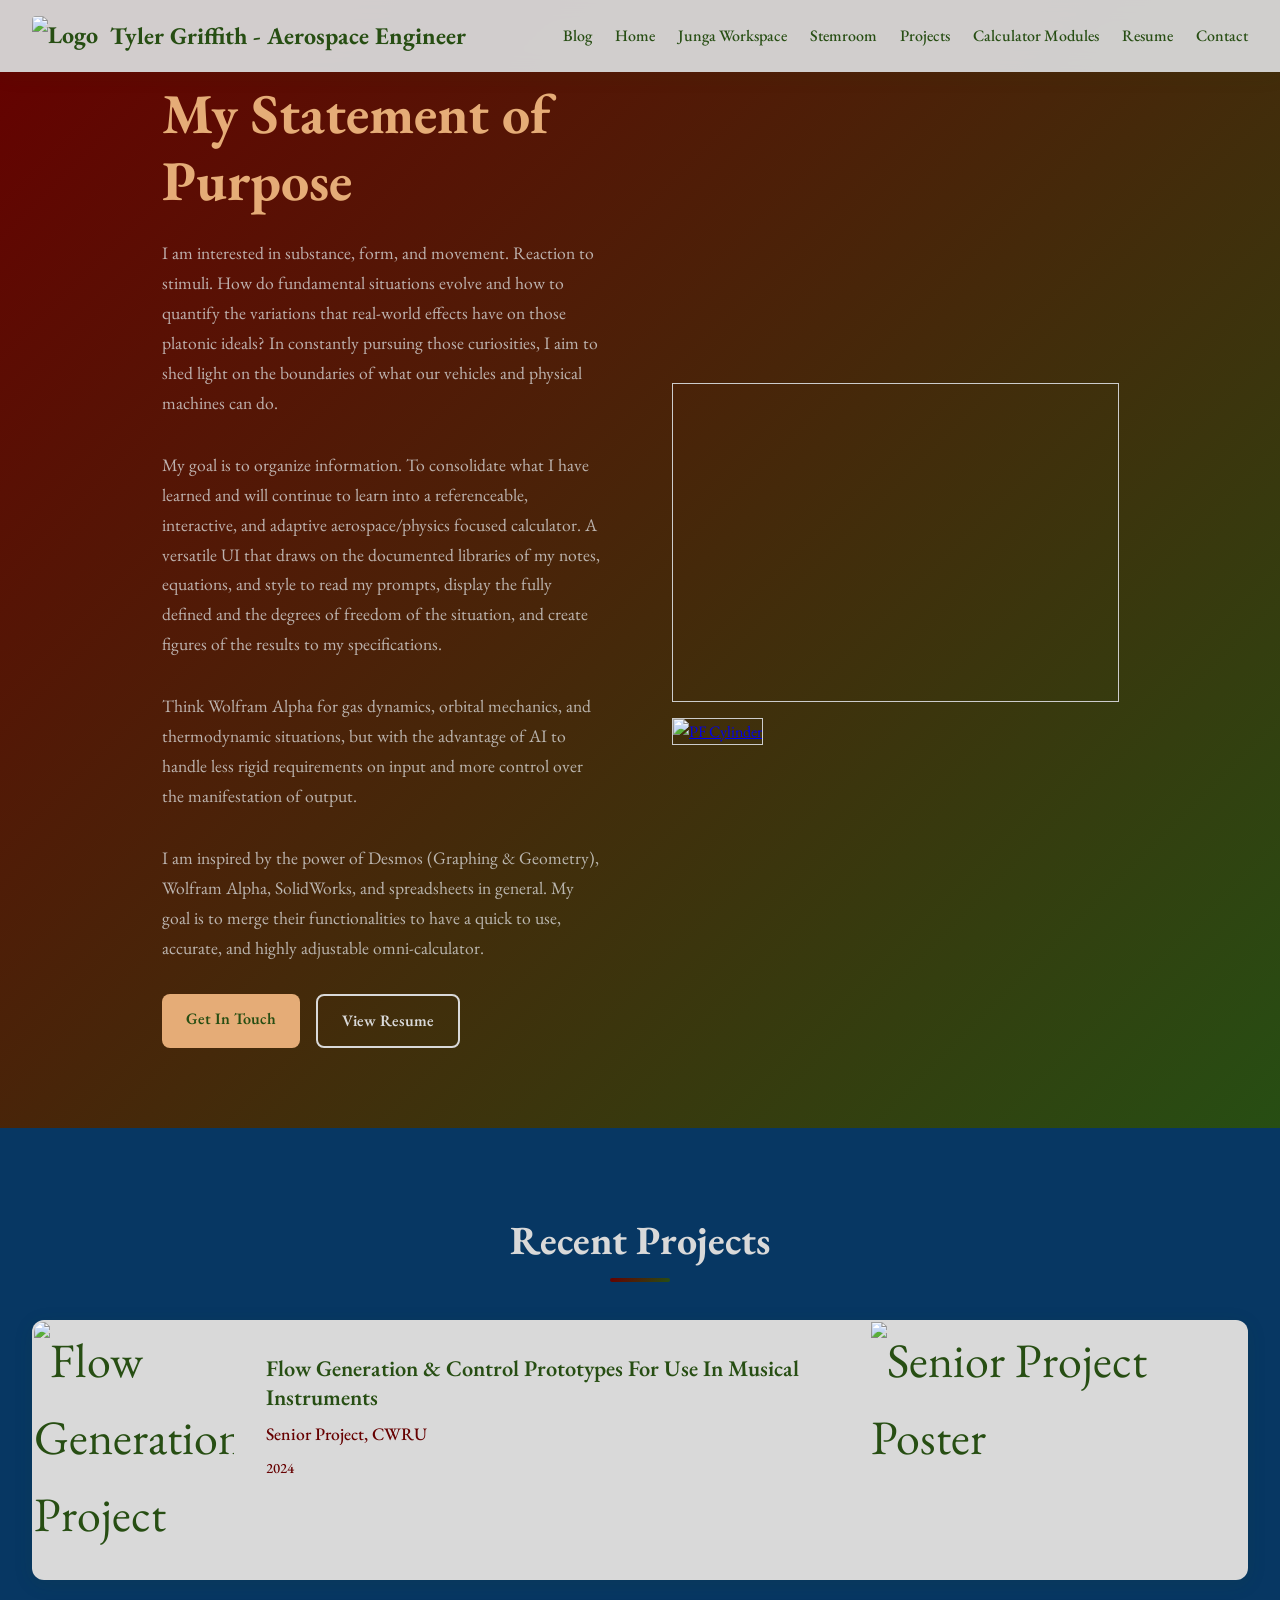
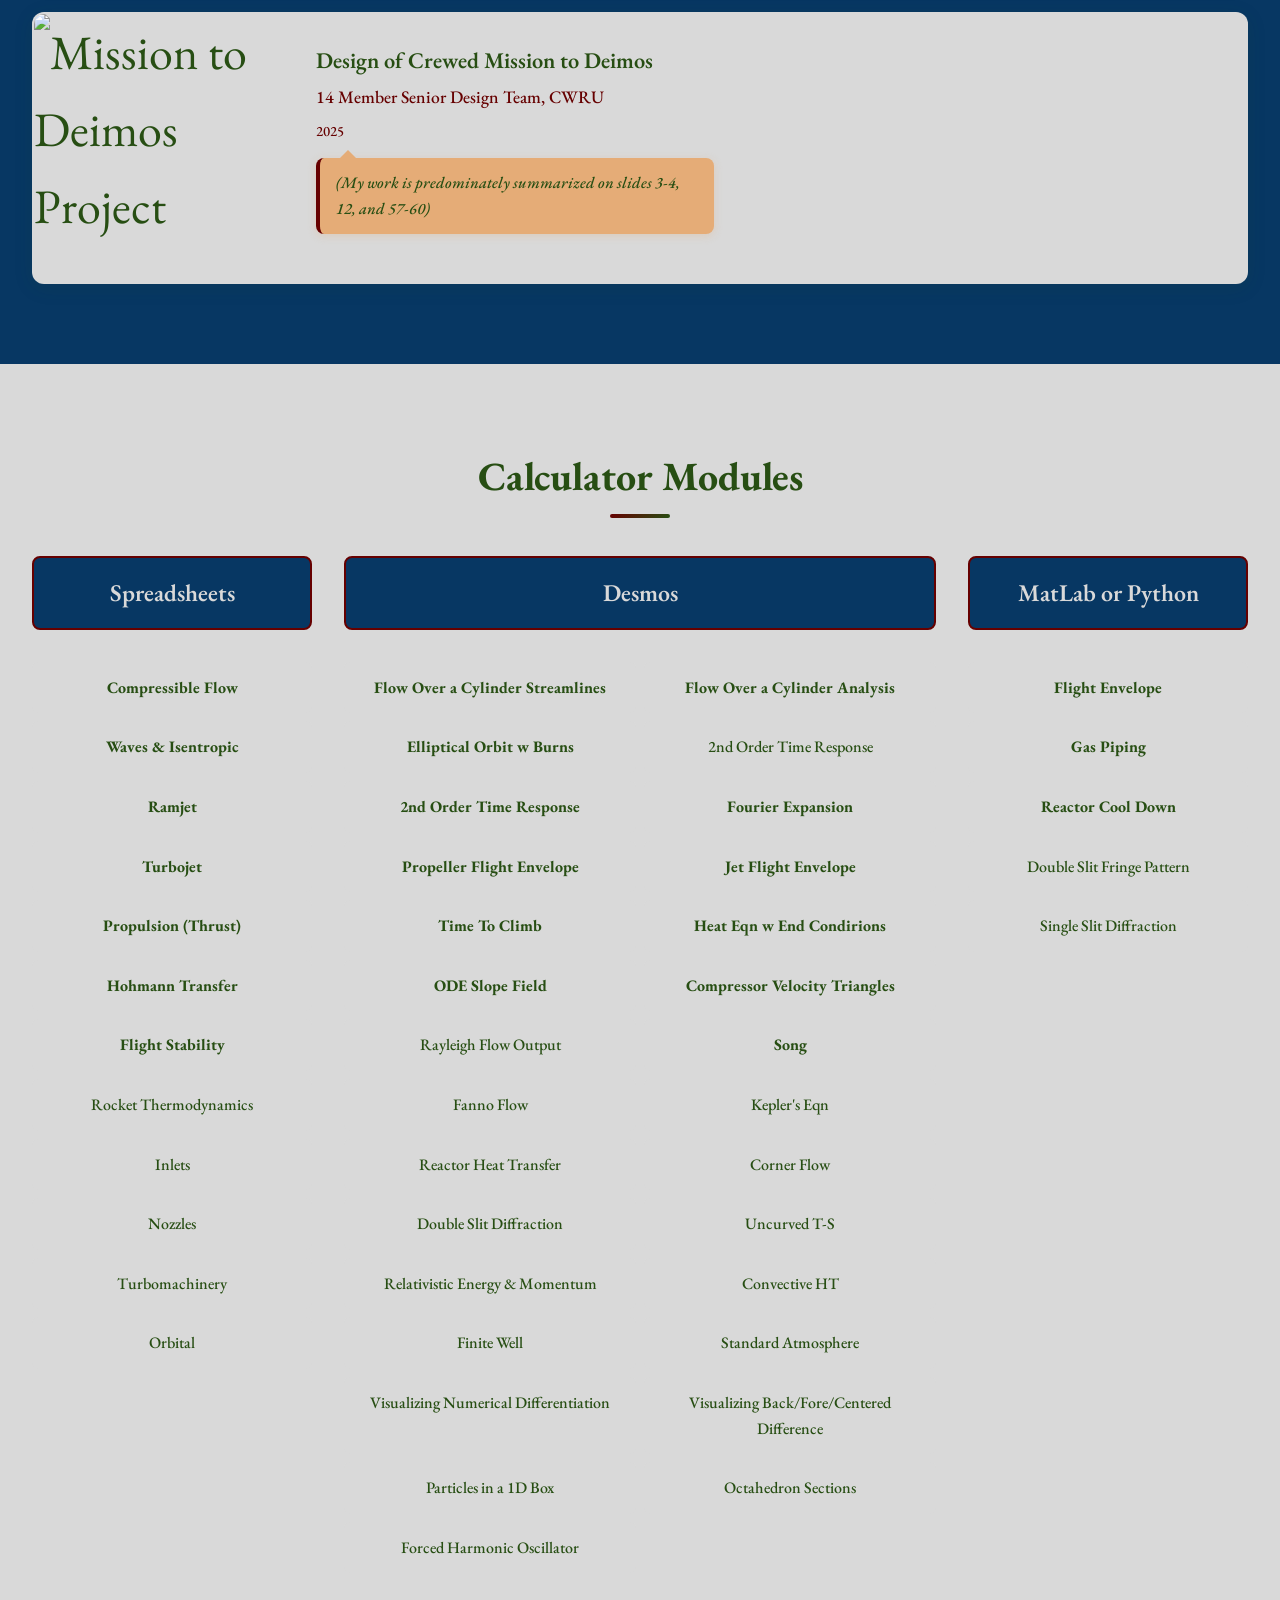
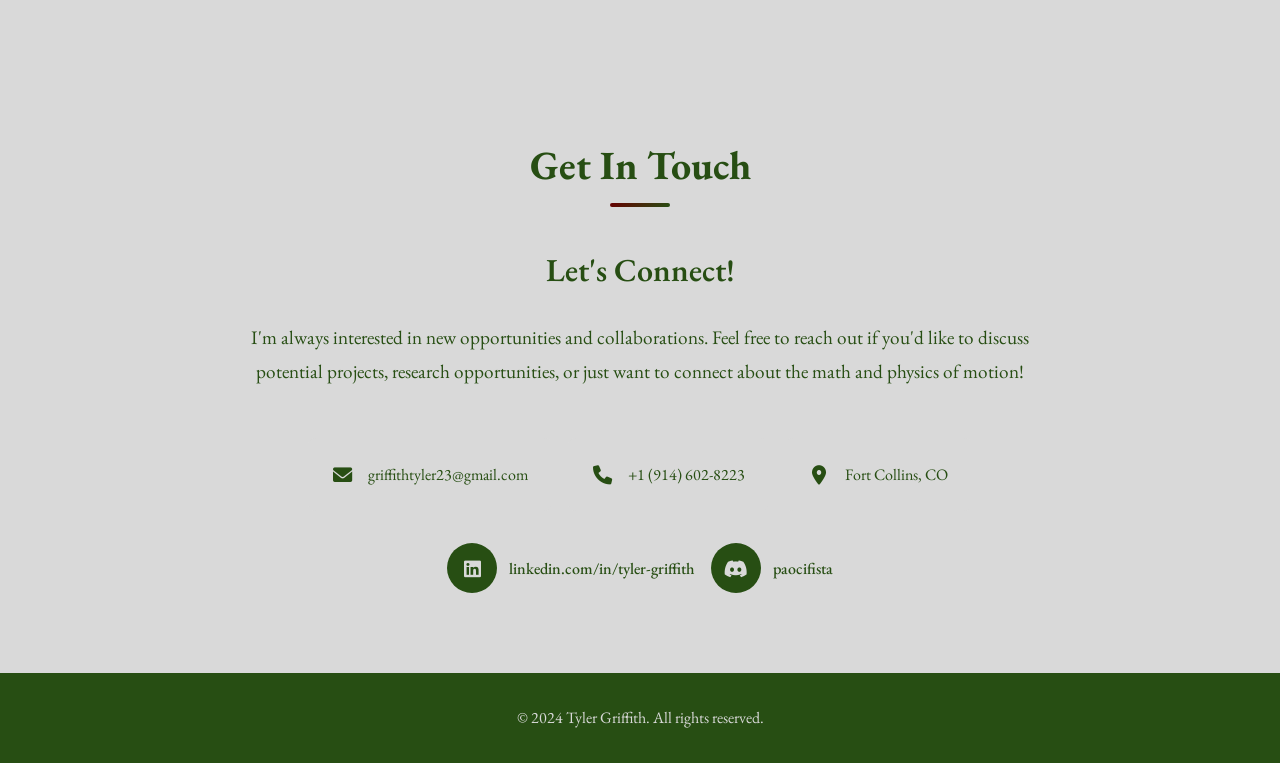
==== commit 84968618: "Clear the hero subtitle and rewrap the opening paragraph Removes "As an Aerospace Engineer" from und" ====
--- a/index.html
+++ b/index.html
@@ -57,9 +57,11 @@
         <div class="hero-container">
             <div class="hero-content">
                 <h1 class="hero-title"> <span class="highlight"> My Statement of Purpose</span></h1>
-                <p class="hero-subtitle">As an Aerospace Engineer</p>
-                <p class="hero-description">
-                    I am interested in substance, form, and movement. Reaction to stimuli. How do fundamental situations evolve and how to quantify the variations that real-world effects have on those platonic ideals? In constantly pursuing those curiosities, I aim to shed light on the boundaries of what our vehicles and physical machines can do. 
+                <p class="hero-subtitle"></p>
+                <p class="hero-description">
+                    I am interested in substance, form, and movement. Reaction to stimuli. How do fundamental situations evolve and how to 
+                    quantify the variations that real-world effects have on those platonic ideals? In constantly pursuing those curiosities, 
+                    I aim to shed light on the boundaries of what our vehicles and physical machines can do. 
                 </p>
                 <p class="hero-description">
                     My goal is to organize information. To consolidate what I have learned and will continue to learn into a referenceable, interactive, and adaptive aerospace/physics focused calculator. A versatile UI that draws on the documented libraries of my notes, equations, and style to read my prompts, display the fully defined and the degrees of freedom of the situation, and create figures of the results to my specifications.
